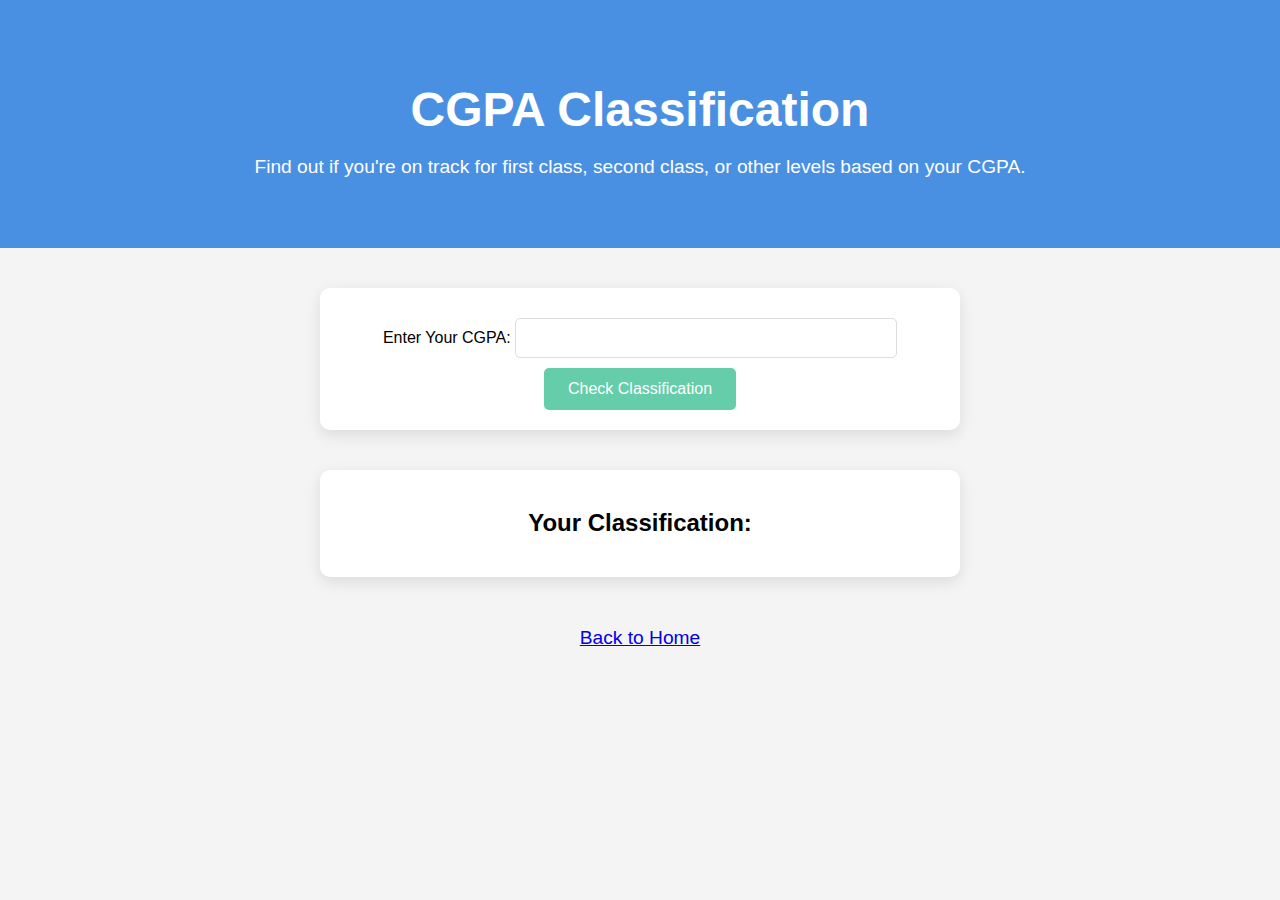
==== cgpa.html @ 48ea8321 "all commits" ====
<!DOCTYPE html>
<html lang="en">
<head>
    <meta charset="UTF-8">
    <meta name="viewport" content="width=device-width, initial-scale=1.0">
    <title>CGPA Classification</title>
    <link rel="stylesheet" href="cgpa.css">
</head>
<body>
    <!-- Header Section -->
    <header class="header">
        <h1>CGPA Classification</h1>
        <p>Find out if you're on track for first class, second class, or other levels based on your CGPA.</p>
    </header>

    <!-- CGPA Input Form -->
    <section class="form-section">
        <label for="cgpa">Enter Your CGPA:</label>
        <input type="number" id="cgpa" name="cgpa" step="0.01" min="0" required>
        <button type="submit" class="btn" onclick="showResult()">Check Classification</button>
    </section>

    <!-- Classification Result -->
    <section class="result-section">
        <h2>Your Classification:</h2>
        <p id="classification"></p>
    </section>

    <footer>
        <p><a href="grade.html">Back to Home</a></p>
    </footer>

    <script src="main.js"></script>
</body>
</html>
---- cgpa.css ----
/* Basic styling for the CGPA Classification Page */
body {
    font-family: 'Lato', sans-serif;
    background-color: #f4f4f4;
    margin: 0;
    padding: 0;
}

header {
    background-color: #4A90E2;
    color: white;
    text-align: center;
    padding: 50px 20px;
}

h1 {
    font-size: 3rem;
    margin-bottom: 10px;
}

p {
    font-size: 1.2rem;
}

.form-section {
    text-align: center;
    margin: 40px auto;
    padding: 20px;
    background-color: white;
    width: 80%;
    max-width: 600px;
    border-radius: 10px;
    box-shadow: 0px 5px 15px rgba(0, 0, 0, 0.1);
}

input[type="number"] {
    padding: 10px;
    width: 60%;
    font-size: 1rem;
    margin: 10px 0;
    border: 1px solid #ddd;
    border-radius: 5px;
}

button {
    background-color: #66CDAA;
    color: white;
    border: none;
    padding: 12px 24px;
    font-size: 1rem;
    cursor: pointer;
    border-radius: 5px;
}

button:hover {
    background-color: #5ab69b;
}

.result-section {
    text-align: center;
    margin: 40px auto;
    padding: 20px;
    background-color: white;
    width: 80%;
    max-width: 600px;
    border-radius: 10px;
    box-shadow: 0px 5px 15px rgba(0, 0, 0, 0.1);
}

footer {
    text-align: center;
    margin-top: 50px;
}
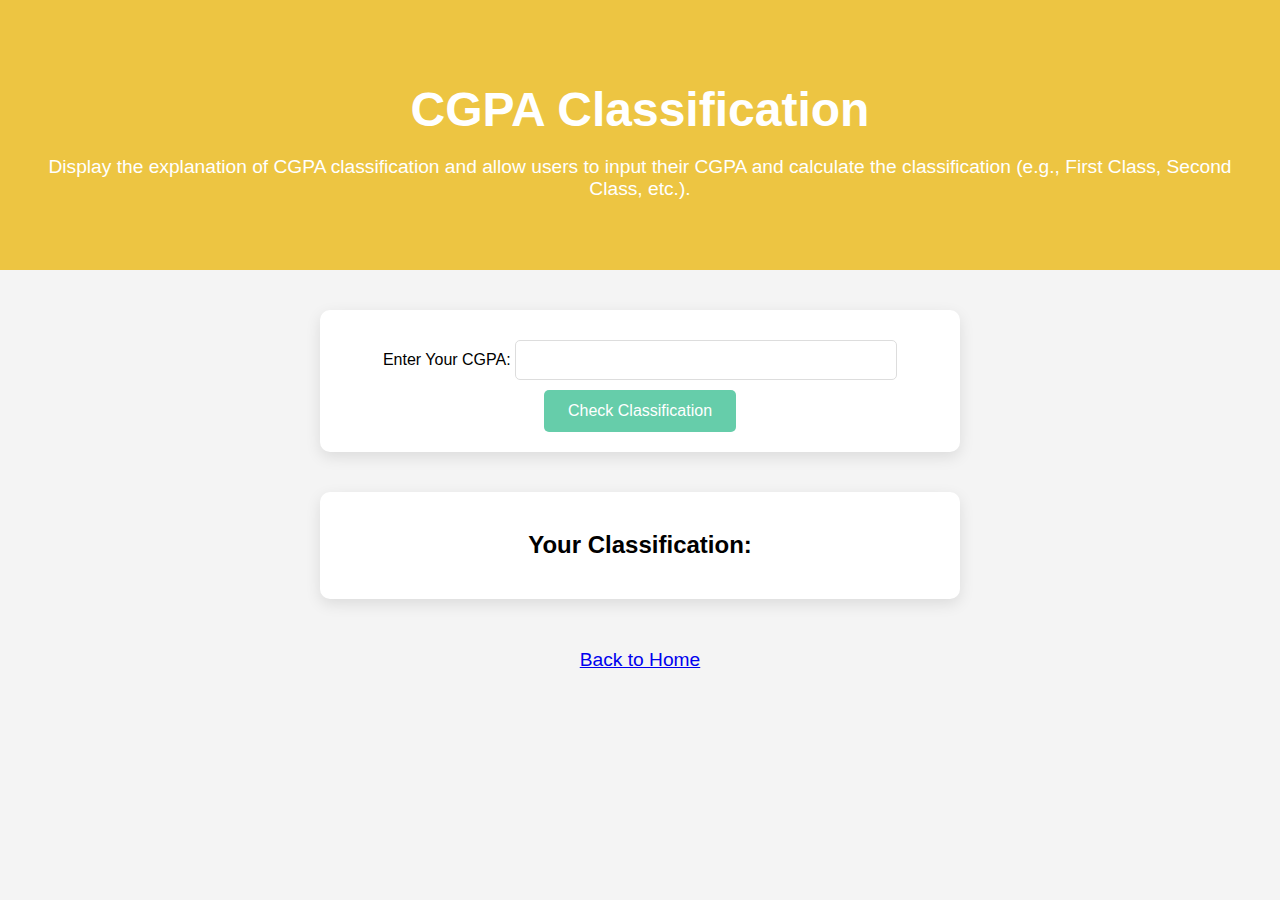
==== commit 7f2c6732: "all updates" ====
--- a/cgpa.html
+++ b/cgpa.html
@@ -4,13 +4,13 @@
     <meta charset="UTF-8">
     <meta name="viewport" content="width=device-width, initial-scale=1.0">
     <title>CGPA Classification</title>
-    <link rel="stylesheet" href="cgpa.css">
+    <link rel="stylesheet" href="main.css">
 </head>
 <body>
     <!-- Header Section -->
-    <header class="header">
+    <header class="header1">
         <h1>CGPA Classification</h1>
-        <p>Find out if you're on track for first class, second class, or other levels based on your CGPA.</p>
+        <p> Display the explanation of CGPA classification and allow users to input their CGPA and calculate the classification (e.g., First Class, Second Class, etc.).</p>
     </header>
 
     <!-- CGPA Input Form -->
--- a/main.css
+++ b/main.css
@@ -0,0 +1,79 @@
+/* Basic styling for the CGPA Classification Page */
+body {
+    font-family: 'Lato', sans-serif;
+    background-color: #f4f4f4;
+    margin: 0;
+    padding: 0;
+}
+
+header {
+    color: white;
+    text-align: center;
+    padding: 50px 20px;
+}
+.header1{
+    background-color: #edc542;
+    /* background-color: #FFD54F; */
+}
+.header2 {
+    background-color: #4A90E2;  
+}
+
+h1 {
+    font-size: 3rem;
+    margin-bottom: 10px;
+}
+
+p {
+    font-size: 1.2rem;
+}
+
+.form-section {
+    text-align: center;
+    margin: 40px auto;
+    padding: 20px;
+    background-color: white;
+    width: 80%;
+    max-width: 600px;
+    border-radius: 10px;
+    box-shadow: 0px 5px 15px rgba(0, 0, 0, 0.1);
+}
+
+input[type="number"] {
+    padding: 10px;
+    width: 60%;
+    font-size: 1rem;
+    margin: 10px 0;
+    border: 1px solid #ddd;
+    border-radius: 5px;
+}
+
+button {
+    background-color: #66CDAA;
+    color: white;
+    border: none;
+    padding: 12px 24px;
+    font-size: 1rem;
+    cursor: pointer;
+    border-radius: 5px;
+}
+
+button:hover {
+    background-color: #5ab69b;
+}
+
+.result-section {
+    text-align: center;
+    margin: 40px auto;
+    padding: 20px;
+    background-color: white;
+    width: 80%;
+    max-width: 600px;
+    border-radius: 10px;
+    box-shadow: 0px 5px 15px rgba(0, 0, 0, 0.1);
+}
+
+footer {
+    text-align: center;
+    margin-top: 50px;
+}
